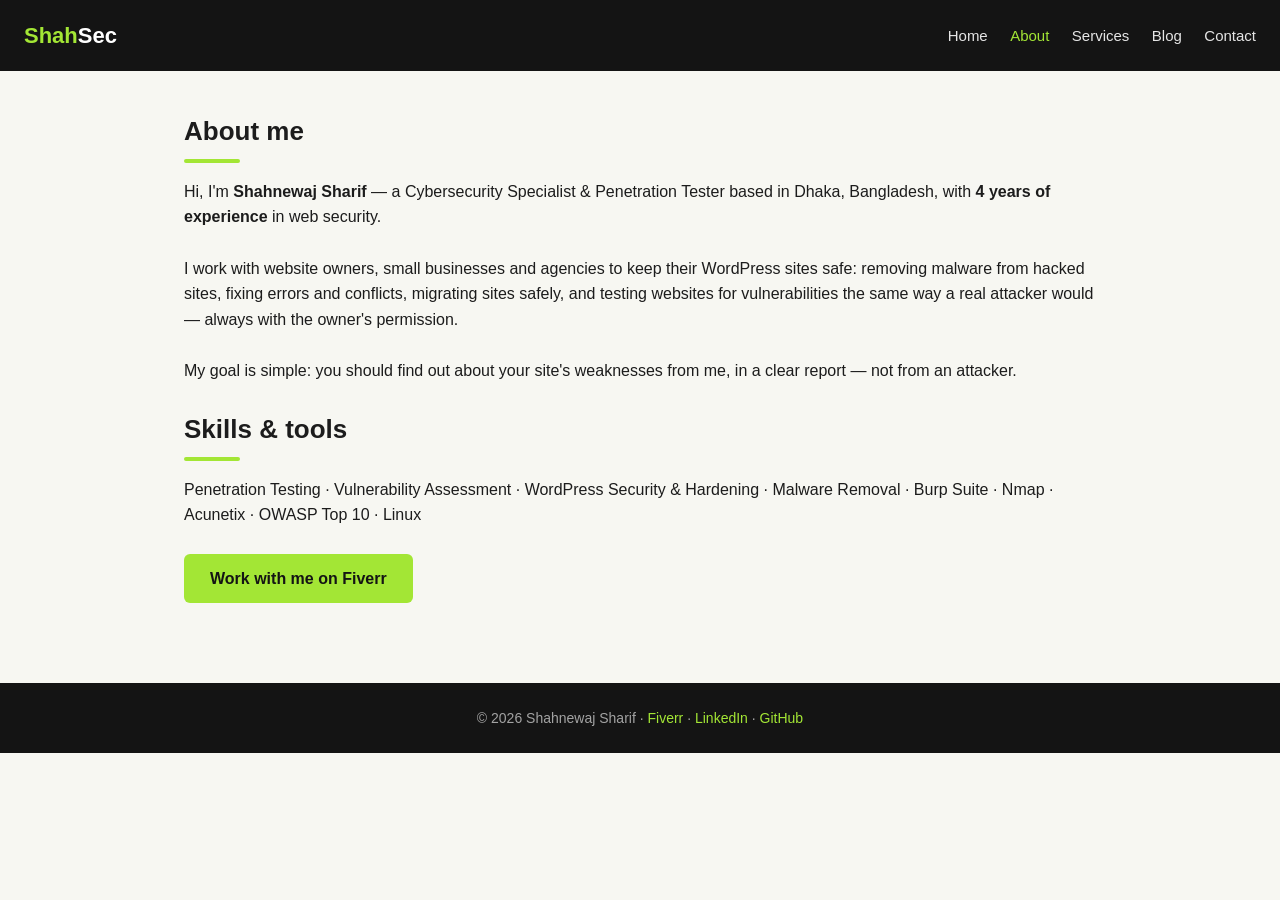
==== about.html @ bc89a25f "Create about.html" ====
<!DOCTYPE html>
<html lang="en">
<head>
<meta charset="UTF-8">
<meta name="viewport" content="width=device-width, initial-scale=1.0">
<title>About — Shahnewaj Sharif</title>
<meta name="description" content="About Shahnewaj Sharif, Cybersecurity Specialist & Penetration Tester from Dhaka, Bangladesh.">
<link rel="stylesheet" href="style.css">
</head>
<body>
<header>
  <a class="logo" href="index.html">Shah<span>Sec</span></a>
  <nav>
    <a href="index.html">Home</a>
    <a href="about.html" class="active">About</a>
    <a href="services.html">Services</a>
    <a href="blog.html">Blog</a>
    <a href="contact.html">Contact</a>
  </nav>
</header>

<div class="wrap">
  <h2>About me</h2>
  <p>Hi, I'm <strong>Shahnewaj Sharif</strong> — a Cybersecurity Specialist &amp; Penetration Tester based in Dhaka, Bangladesh, with <strong>4 years of experience</strong> in web security.</p>
  <br>
  <p>I work with website owners, small businesses and agencies to keep their WordPress sites safe: removing malware from hacked sites, fixing errors and conflicts, migrating sites safely, and testing websites for vulnerabilities the same way a real attacker would — always with the owner's permission.</p>
  <br>
  <p>My goal is simple: you should find out about your site's weaknesses from me, in a clear report — not from an attacker.</p>
  <br>
  <h2>Skills &amp; tools</h2>
  <p>Penetration Testing · Vulnerability Assessment · WordPress Security &amp; Hardening · Malware Removal · Burp Suite · Nmap · Acunetix · OWASP Top 10 · Linux</p>
  <br>
  <a class="btn" href="https://www.fiverr.com/shahcyber">Work with me on Fiverr</a>
</div>

<footer>
  © 2026 Shahnewaj Sharif · <a href="https://www.fiverr.com/shahcyber">Fiverr</a> · <a href="https://www.linkedin.com/in/shahnewaj-sharif-12657544a">LinkedIn</a> · <a href="https://github.com/shahsec">GitHub</a>
</footer>
</body>
</html>
---- style.css ----
* { margin: 0; padding: 0; box-sizing: border-box; }
body { font-family: 'Segoe UI', Arial, sans-serif; background: #f7f7f2; color: #1c1c1c; line-height: 1.6; }
header { background: #141414; padding: 18px 24px; display: flex; flex-wrap: wrap; align-items: center; justify-content: space-between; }
.logo { color: #a3e635; font-size: 22px; font-weight: 700; text-decoration: none; }
.logo span { color: #ffffff; }
nav a { color: #e5e5e5; text-decoration: none; margin-left: 18px; font-size: 15px; }
nav a:hover, nav a.active { color: #a3e635; }
.hero { background: #141414; color: #fff; padding: 64px 24px; text-align: center; }
.hero h1 { font-size: 36px; margin-bottom: 12px; }
.hero h1 em { color: #a3e635; font-style: normal; }
.hero p { max-width: 640px; margin: 0 auto 24px; color: #d4d4d4; }
.btn { display: inline-block; background: #a3e635; color: #141414; padding: 12px 26px; border-radius: 6px; text-decoration: none; font-weight: 700; }
.btn:hover { background: #84cc16; }
.wrap { max-width: 960px; margin: 0 auto; padding: 40px 24px; }
h2 { font-size: 26px; margin-bottom: 16px; }
h2::after { content: ''; display: block; width: 56px; height: 4px; background: #a3e635; margin-top: 6px; border-radius: 2px; }
.cards { display: grid; grid-template-columns: repeat(auto-fit, minmax(220px, 1fr)); gap: 16px; margin-top: 8px; }
.card { background: #fff; border: 1px solid #e5e5e0; border-top: 4px solid #a3e635; border-radius: 8px; padding: 20px; }
.card h3 { font-size: 18px; margin-bottom: 8px; }
.card p { font-size: 14px; color: #444; margin-bottom: 12px; }
.card a { color: #4d7c0f; font-weight: 700; text-decoration: none; font-size: 14px; }
.card a:hover { text-decoration: underline; }
article { background: #fff; border: 1px solid #e5e5e0; border-radius: 8px; padding: 24px; margin-bottom: 20px; }
article h3 { margin-bottom: 6px; }
article .date { font-size: 13px; color: #777; margin-bottom: 10px; }
article ul { margin: 10px 0 10px 20px; }
footer { background: #141414; color: #a3a3a3; text-align: center; padding: 24px; font-size: 14px; margin-top: 40px; }
footer a { color: #a3e635; text-decoration: none; }
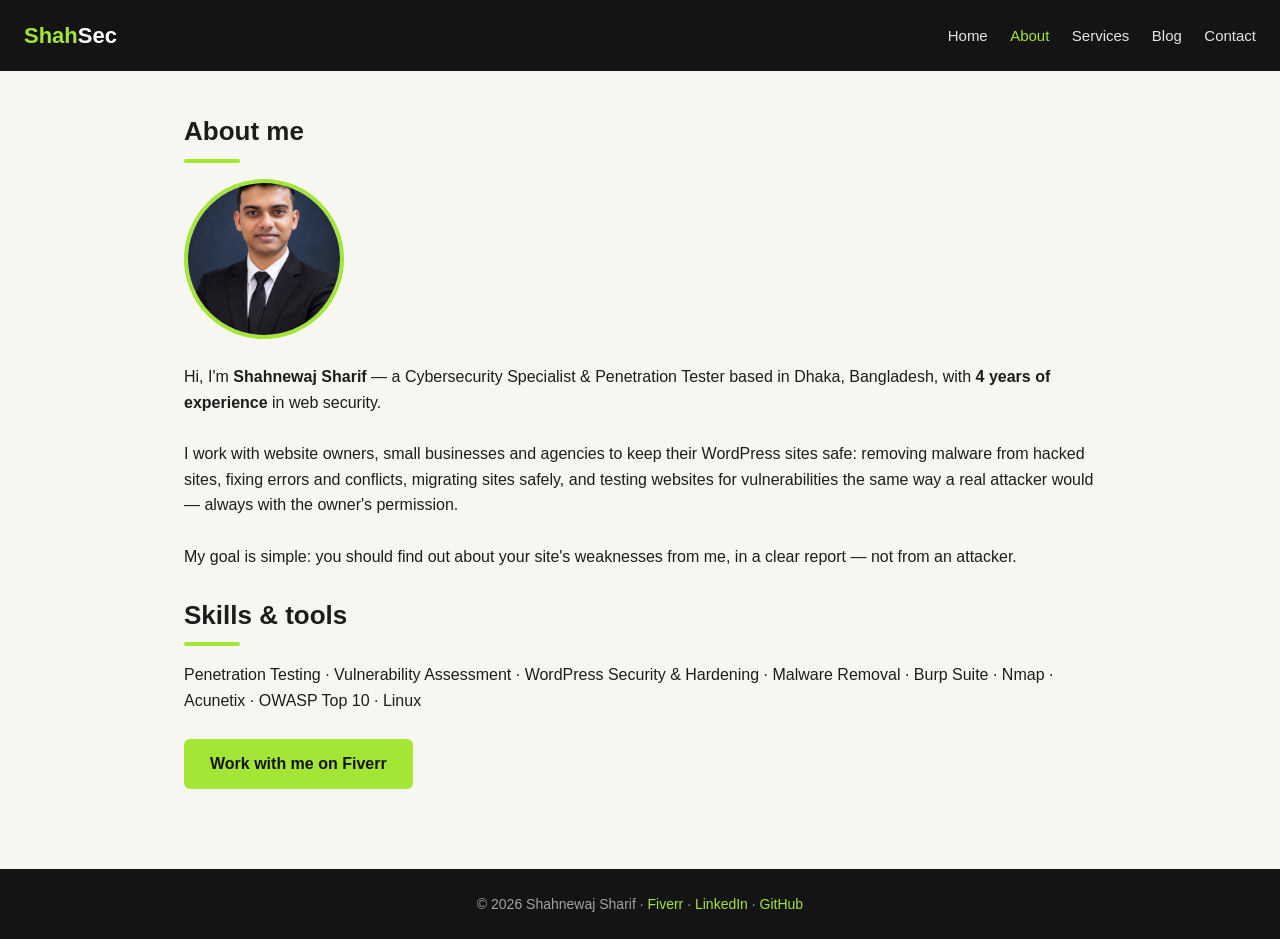
==== commit 085564b7: "Update about.html" ====
--- a/about.html
+++ b/about.html
@@ -21,6 +21,7 @@
 
 <div class="wrap">
   <h2>About me</h2>
+  <img src="profile.png" alt="Shahnewaj Sharif" class="profile-pic">
   <p>Hi, I'm <strong>Shahnewaj Sharif</strong> — a Cybersecurity Specialist &amp; Penetration Tester based in Dhaka, Bangladesh, with <strong>4 years of experience</strong> in web security.</p>
   <br>
   <p>I work with website owners, small businesses and agencies to keep their WordPress sites safe: removing malware from hacked sites, fixing errors and conflicts, migrating sites safely, and testing websites for vulnerabilities the same way a real attacker would — always with the owner's permission.</p>
--- a/style.css
+++ b/style.css
@@ -26,3 +26,4 @@
 article ul { margin: 10px 0 10px 20px; }
 footer { background: #141414; color: #a3a3a3; text-align: center; padding: 24px; font-size: 14px; margin-top: 40px; }
 footer a { color: #a3e635; text-decoration: none; }
+.profile-pic { width: 160px; height: 160px; border-radius: 50%; object-fit: cover; border: 4px solid #a3e635; margin-bottom: 18px; }
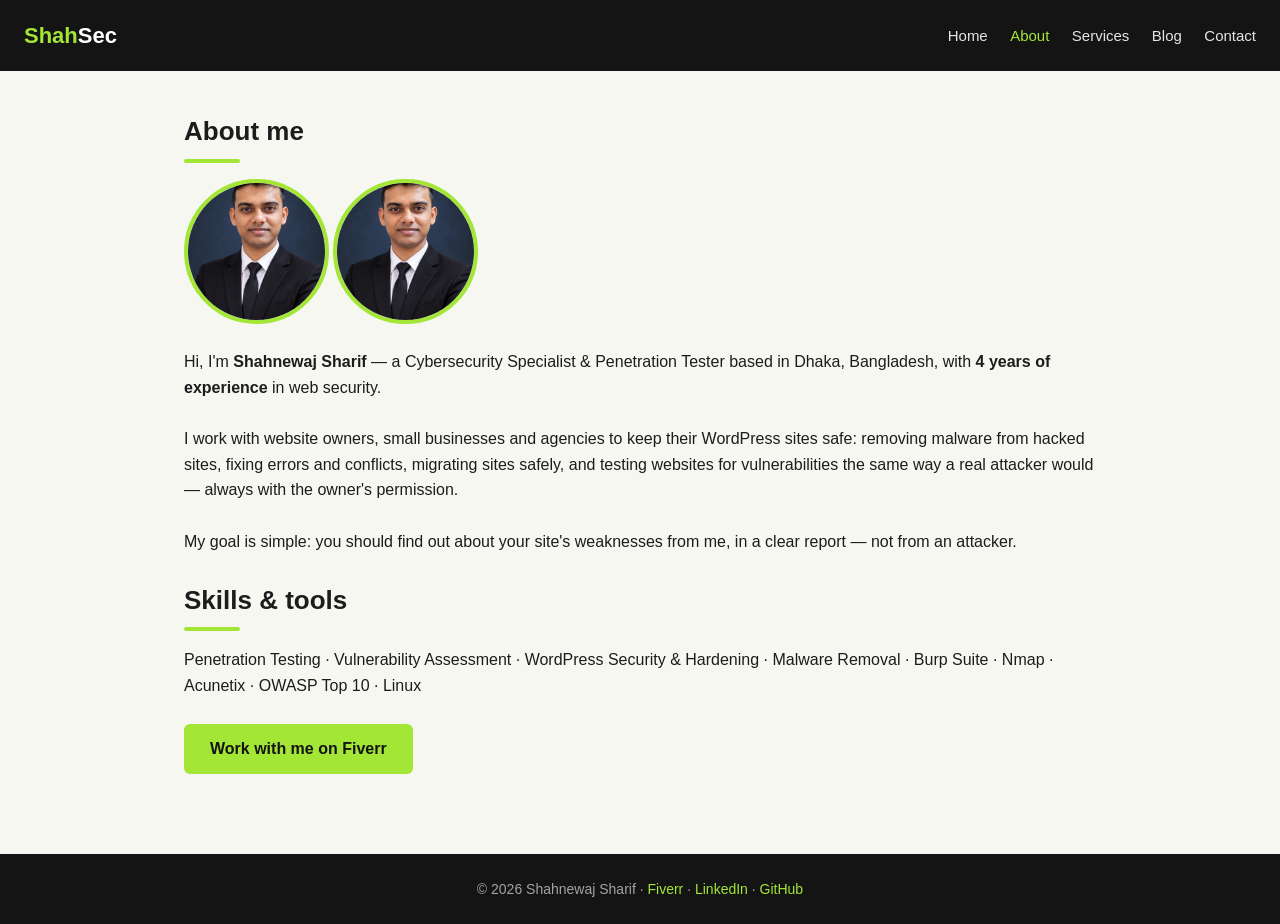
==== commit 8c7015ef: "Update about.html" ====
--- a/about.html
+++ b/about.html
@@ -22,6 +22,7 @@
 <div class="wrap">
   <h2>About me</h2>
   <img src="profile.png" alt="Shahnewaj Sharif" class="profile-pic">
+  <img src="profile.png" alt="Shahnewaj Sharif" class="profile-pic">
   <p>Hi, I'm <strong>Shahnewaj Sharif</strong> — a Cybersecurity Specialist &amp; Penetration Tester based in Dhaka, Bangladesh, with <strong>4 years of experience</strong> in web security.</p>
   <br>
   <p>I work with website owners, small businesses and agencies to keep their WordPress sites safe: removing malware from hacked sites, fixing errors and conflicts, migrating sites safely, and testing websites for vulnerabilities the same way a real attacker would — always with the owner's permission.</p>
--- a/style.css
+++ b/style.css
@@ -26,4 +26,4 @@
 article ul { margin: 10px 0 10px 20px; }
 footer { background: #141414; color: #a3a3a3; text-align: center; padding: 24px; font-size: 14px; margin-top: 40px; }
 footer a { color: #a3e635; text-decoration: none; }
-.profile-pic { width: 160px; height: 160px; border-radius: 50%; object-fit: cover; border: 4px solid #a3e635; margin-bottom: 18px; }
+.profile-pic { width: 145px; height: 145px; border-radius: 50%; object-fit: cover; border: 4px solid #a3e635; margin-bottom: 18px; }
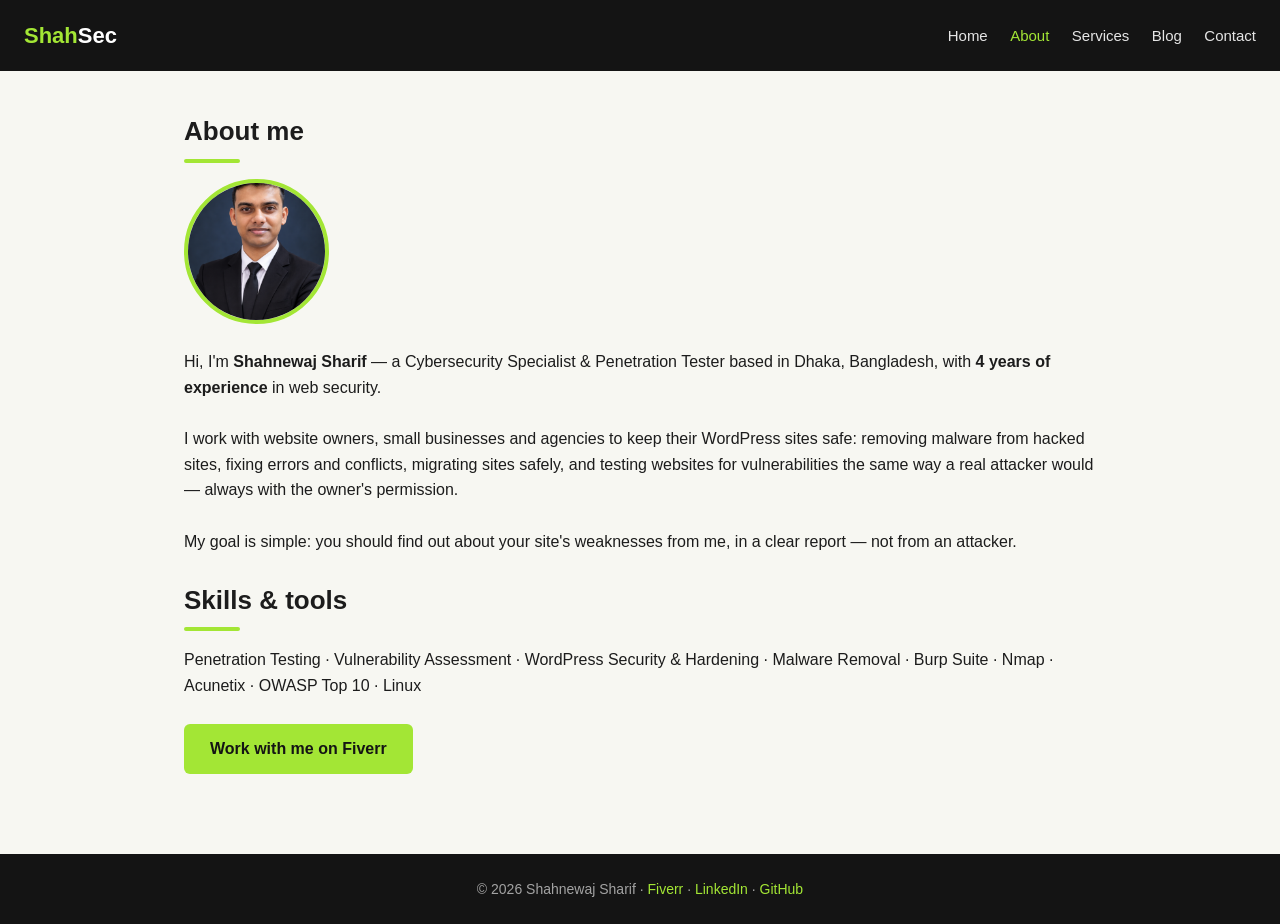
==== commit a0d7ea47: "Update about.html" ====
--- a/about.html
+++ b/about.html
@@ -22,7 +22,6 @@
 <div class="wrap">
   <h2>About me</h2>
   <img src="profile.png" alt="Shahnewaj Sharif" class="profile-pic">
-  <img src="profile.png" alt="Shahnewaj Sharif" class="profile-pic">
   <p>Hi, I'm <strong>Shahnewaj Sharif</strong> — a Cybersecurity Specialist &amp; Penetration Tester based in Dhaka, Bangladesh, with <strong>4 years of experience</strong> in web security.</p>
   <br>
   <p>I work with website owners, small businesses and agencies to keep their WordPress sites safe: removing malware from hacked sites, fixing errors and conflicts, migrating sites safely, and testing websites for vulnerabilities the same way a real attacker would — always with the owner's permission.</p>
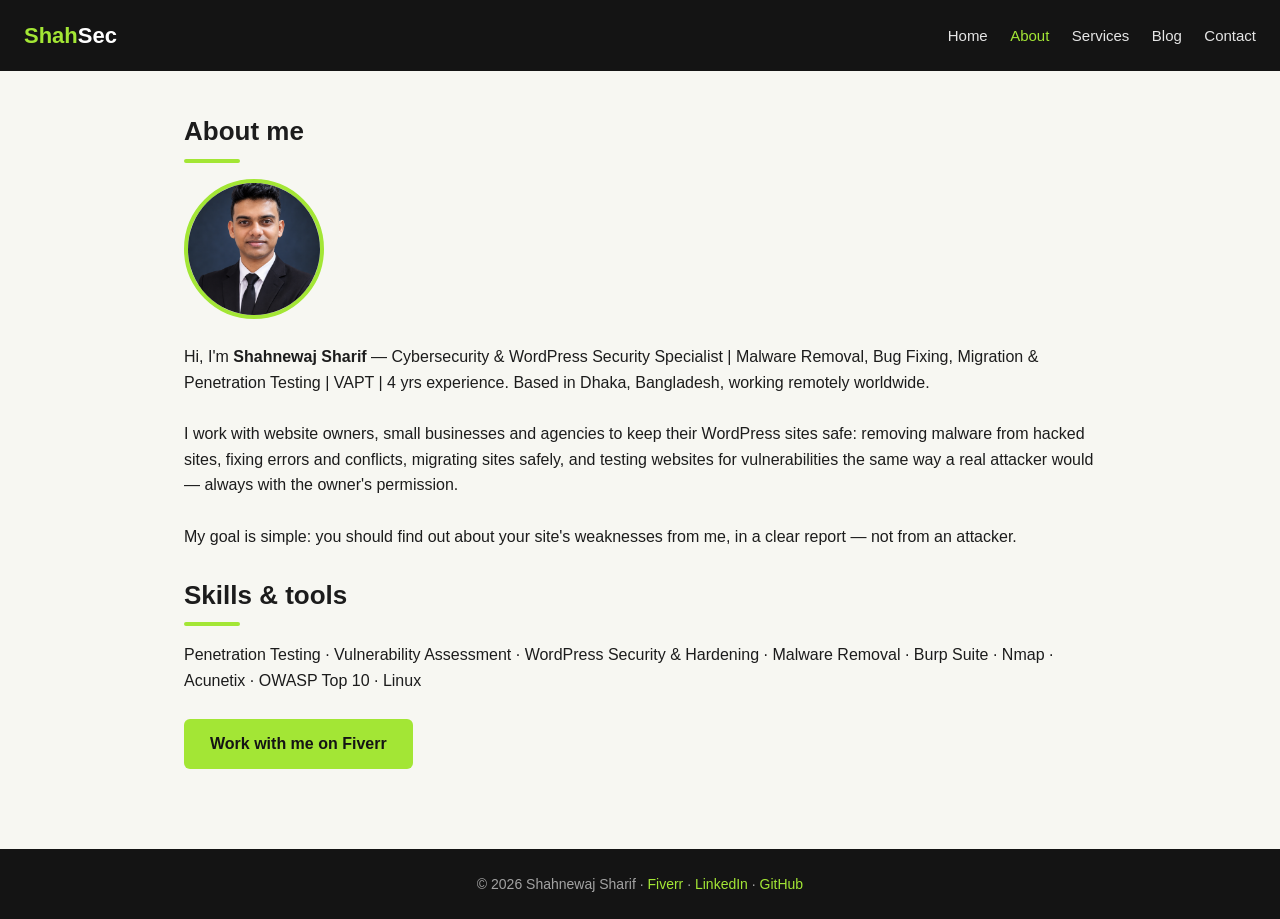
==== commit d6172494: "Update about.html" ====
--- a/about.html
+++ b/about.html
@@ -22,7 +22,8 @@
 <div class="wrap">
   <h2>About me</h2>
   <img src="profile.png" alt="Shahnewaj Sharif" class="profile-pic">
-  <p>Hi, I'm <strong>Shahnewaj Sharif</strong> — a Cybersecurity Specialist &amp; Penetration Tester based in Dhaka, Bangladesh, with <strong>4 years of experience</strong> in web security.</p>
+  <p>Hi, I'm <strong>Shahnewaj Sharif</strong> — Cybersecurity &amp; WordPress Security Specialist | Malware Removal, Bug Fixing, Migration &amp; Penetration Testing | VAPT | 4 yrs experience. Based in Dhaka, Bangladesh, working remotely worldwide.</p>
+
   <br>
   <p>I work with website owners, small businesses and agencies to keep their WordPress sites safe: removing malware from hacked sites, fixing errors and conflicts, migrating sites safely, and testing websites for vulnerabilities the same way a real attacker would — always with the owner's permission.</p>
   <br>
--- a/style.css
+++ b/style.css
@@ -26,4 +26,5 @@
 article ul { margin: 10px 0 10px 20px; }
 footer { background: #141414; color: #a3a3a3; text-align: center; padding: 24px; font-size: 14px; margin-top: 40px; }
 footer a { color: #a3e635; text-decoration: none; }
-.profile-pic { width: 145px; height: 145px; border-radius: 50%; object-fit: cover; border: 4px solid #a3e635; margin-bottom: 18px; }
+.profile-pic { width: 140px; height: 140px; border-radius: 50%; object-fit: cover; object-position: 50% 20%; border: 4px solid #a3e635; margin-bottom: 18px; }
+
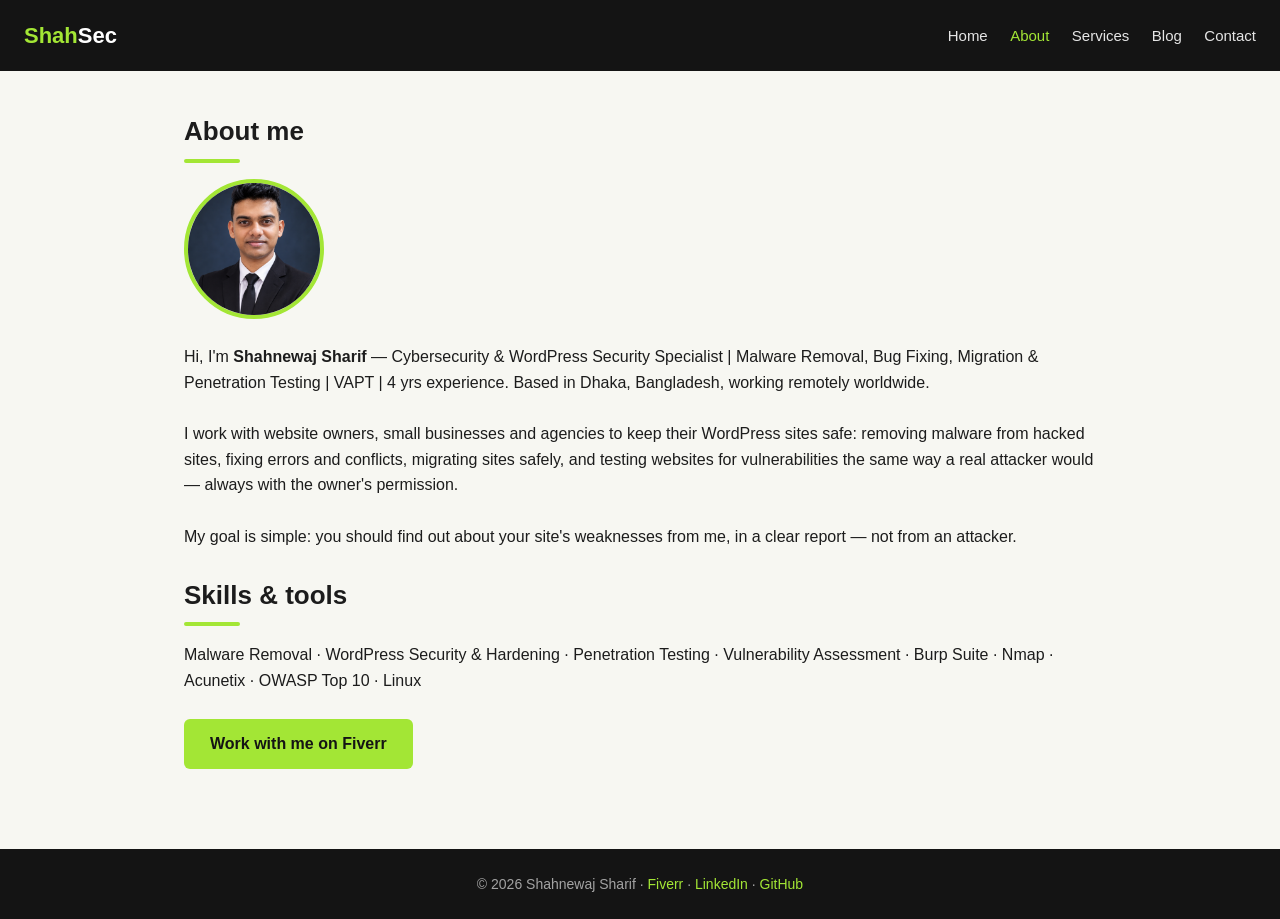
==== commit 89df0e79: "Update about.html" ====
--- a/about.html
+++ b/about.html
@@ -4,7 +4,8 @@
 <meta charset="UTF-8">
 <meta name="viewport" content="width=device-width, initial-scale=1.0">
 <title>About — Shahnewaj Sharif</title>
-<meta name="description" content="About Shahnewaj Sharif, Cybersecurity Specialist & Penetration Tester from Dhaka, Bangladesh.">
+<meta name="description" content="About Shahnewaj Sharif, Cybersecurity & WordPress Security Specialist from Dhaka, Bangladesh — malware removal, bug fixing, migration and penetration testing (VAPT).">
+
 <link rel="stylesheet" href="style.css">
 </head>
 <body>
@@ -30,7 +31,7 @@
   <p>My goal is simple: you should find out about your site's weaknesses from me, in a clear report — not from an attacker.</p>
   <br>
   <h2>Skills &amp; tools</h2>
-  <p>Penetration Testing · Vulnerability Assessment · WordPress Security &amp; Hardening · Malware Removal · Burp Suite · Nmap · Acunetix · OWASP Top 10 · Linux</p>
+  <p>Malware Removal · WordPress Security &amp; Hardening · Penetration Testing · Vulnerability Assessment ·  Burp Suite · Nmap · Acunetix · OWASP Top 10 · Linux</p>
   <br>
   <a class="btn" href="https://www.fiverr.com/shahcyber">Work with me on Fiverr</a>
 </div>
